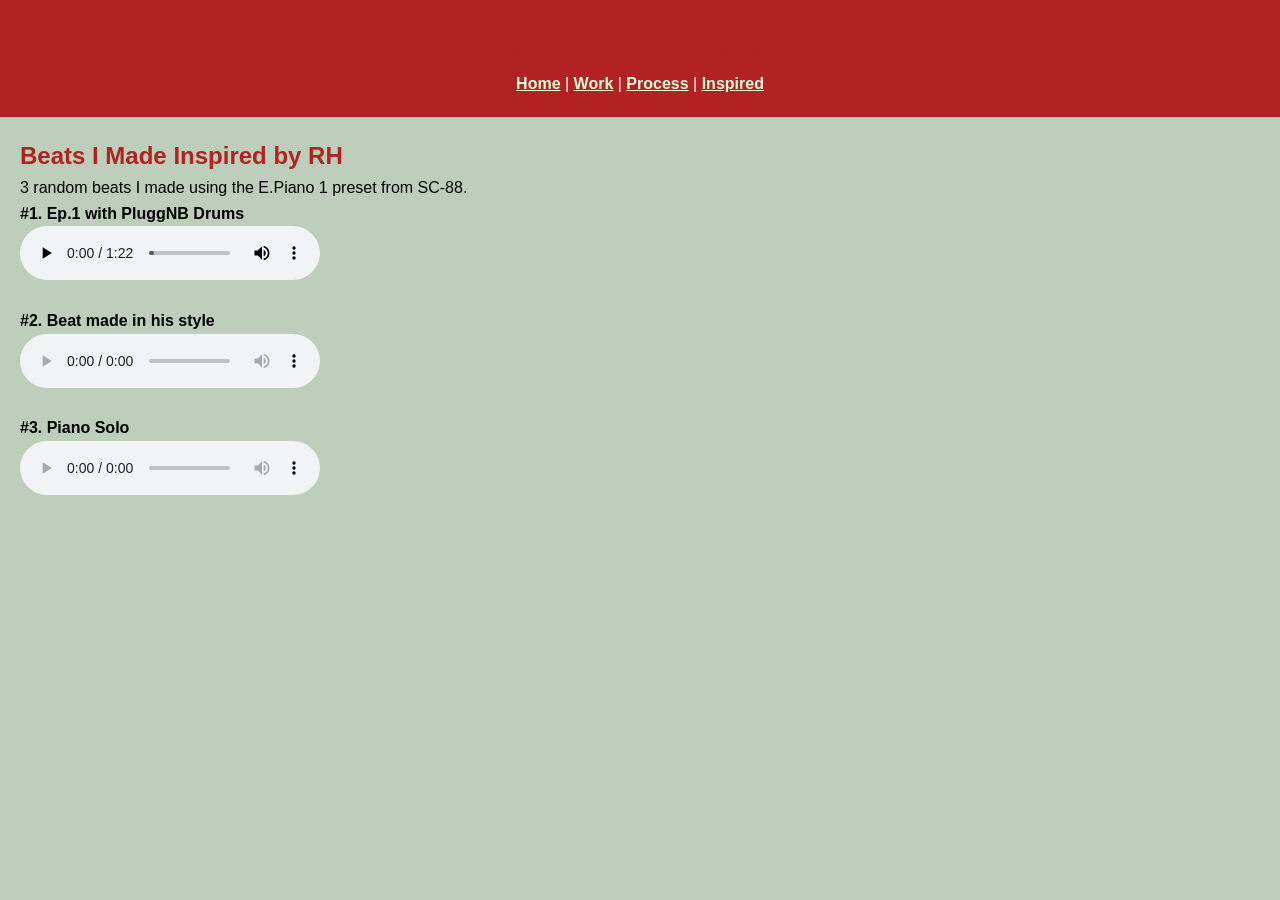
==== inspired.html @ 73cc0e53 "Add files via upload" ====
<!DOCTYPE html>
<html lang="en">
<head>
    <meta charset="utf-8">
    <title>Inspired</title>
    <link rel="stylesheet" href="style.css">
</head>
<body style="background-color: #bdcebb;">

    <header>
     <h1 style="color: #B22222;">Inspired by Harakami</h1>
        <nav>
         <a href="index.html">Home</a> | 
         <a href="work.html">Work</a> | 
          <a href="process.html">Process</a> | 
         <a href="inspired.html">Inspired</a>
    </nav>
    </header>

    <main style="padding: 20px;">
        <h2 style="color: #B22222;">Beats I Made Inspired by RH</h2>
        <p>3 random beats I made using the E.Piano 1 preset from SC-88.</p>

        <div style="margin-bottom: 20px;">
            <p><strong>#1. Ep.1 with PluggNB Drums</strong></p>
            <audio controls>
                <source src="yhapoJJep1.wav" type="audio/wav">
            </audio>
        </div>

        <div style="margin-bottom: 20px;">
            <p><strong>#2. Beat made in his style</strong></p>
            <audio controls>
                <source src="homage.wav" type="audio/wav">
            </audio>
        </div>

        <div style="margin-bottom: 20px;">
            <p><strong>#3. Piano Solo</strong></p>
            <audio controls>
                <source src="112725ep1.wav" type="audio/wav">
            </audio>
        </div>

    </main>

    <script src="script.js"></script>
</body>
</html>
---- style.css ----
* { box-sizing: border-box; margin: 0; padding: 0; }

body { 
    font-family: 'Segoe UI', Tahoma, Geneva, Verdana, sans-serif; 
    line-height: 1.6; 
    background-color: #8c9476;
    transition: 0.5s ease;
}
header {
 position: sticky;
 top: 0;
  background: #b22222;
  color: white;
 padding: 20px;
  display: flex;
 justify-content: space-between;
  align-items: center;
  z-index: 1000;
}

nav ul { list-style: none; display: flex; }
nav ul li { margin-left: 20px; }
nav a { color: rgb(229, 250, 219);
   font-weight: bold; }

.grid-container {
    display: grid;
    grid-template-columns: 1fr 2fr;
    gap: 30px;
    padding: 40px;
    max-width: 1100px;
    margin: auto;
}
.relative-push {
    position: relative;
    left: 20px;
    color: #3b3b3b;
}

img { 
 width: 100%; 
 height: auto; 
  border-radius: 8px; 
 margin-top: 15px; 
}

@media (max-width: 700px) 
    .grid-container {
    grid-template-columns: 1fr;
    }
    header {
    flex-direction: column;
    }
     nav ul {

}

.dark-mode {
    background-color: #202020 !important;
    color: #fffafa !important;
}

.album-grid {
    display: grid;
    grid-template-columns: 1fr 1fr 1fr; 
    gap: 20px;
    padding: 40px;
    max-width: 1100px;
    margin: auto;
}

.album-card img {
    width: 100%;
    height: 250px; 
    object-fit: cover; 
    border-radius: 8px;
}
.album-card h3 {
    margin-top: 10px;
}

@media (max-width: 800px) {
    .album-grid {
        grid-template-columns: 1fr;
    }
}
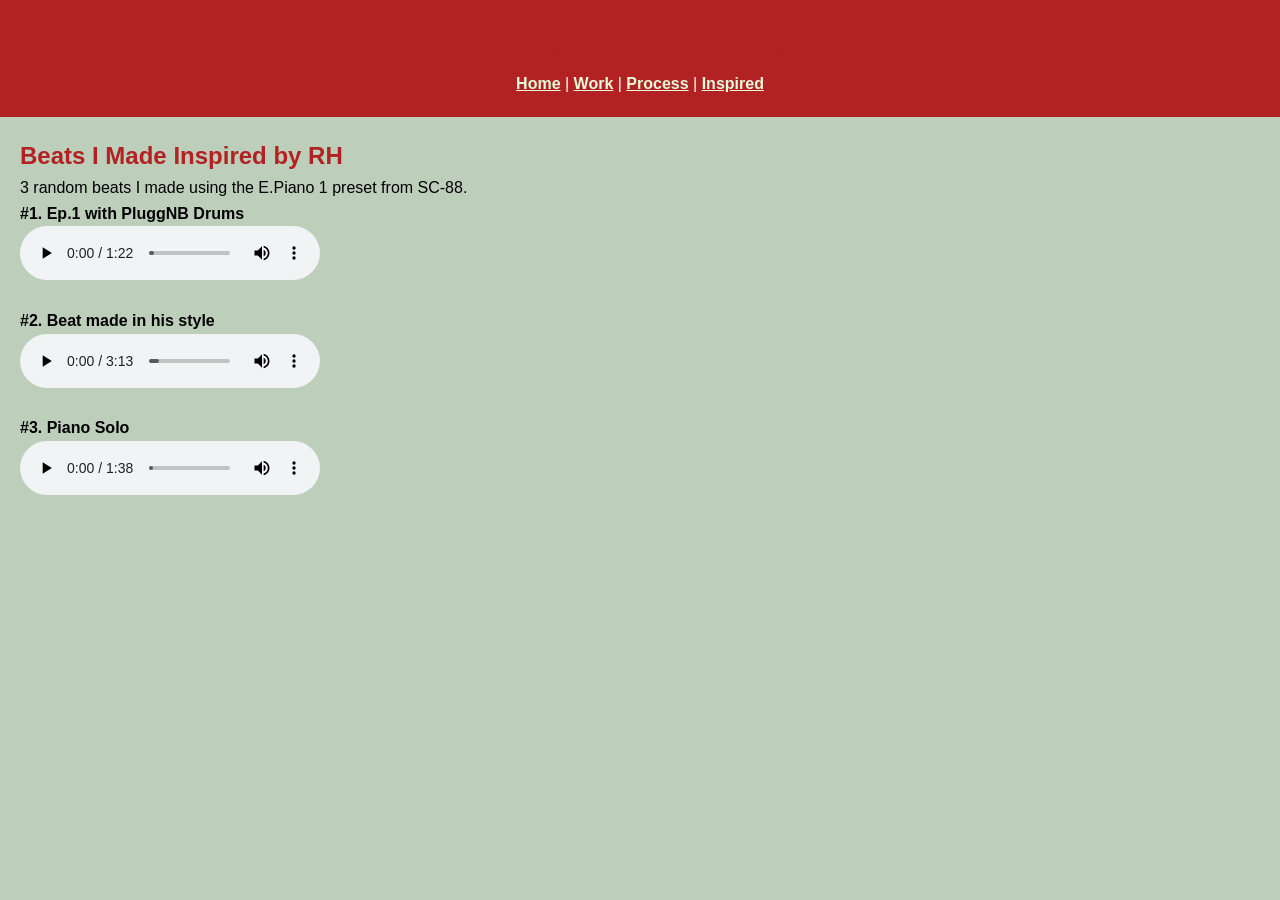
==== commit c4276385: "Add files via upload" ====
--- a/inspired.html
+++ b/inspired.html
@@ -7,12 +7,12 @@
 </head>
 <body style="background-color: #bdcebb;">
 
-    <header>
+ <header>
      <h1 style="color: #B22222;">Inspired by Harakami</h1>
         <nav>
          <a href="index.html">Home</a> | 
-         <a href="work.html">Work</a> | 
-          <a href="process.html">Process</a> | 
+        <a href="work.html">Work</a> | 
+         <a href="process.html">Process</a> | 
          <a href="inspired.html">Inspired</a>
     </nav>
     </header>
@@ -26,24 +26,24 @@
             <audio controls>
                 <source src="yhapoJJep1.wav" type="audio/wav">
             </audio>
-        </div>
+     </div>
 
         <div style="margin-bottom: 20px;">
             <p><strong>#2. Beat made in his style</strong></p>
-            <audio controls>
-                <source src="homage.wav" type="audio/wav">
+         <audio controls>
+        <source src="homage1.mp3" type="audio/mp3">
             </audio>
         </div>
 
         <div style="margin-bottom: 20px;">
-            <p><strong>#3. Piano Solo</strong></p>
-            <audio controls>
+         <p><strong>#3. Piano Solo</strong></p>
+          <audio controls>
                 <source src="112725ep1.wav" type="audio/wav">
-            </audio>
-        </div>
+      </audio>
+    </div>
 
     </main>
 
-    <script src="script.js"></script>
+<script src="script.js"></script>
 </body>
 </html>
